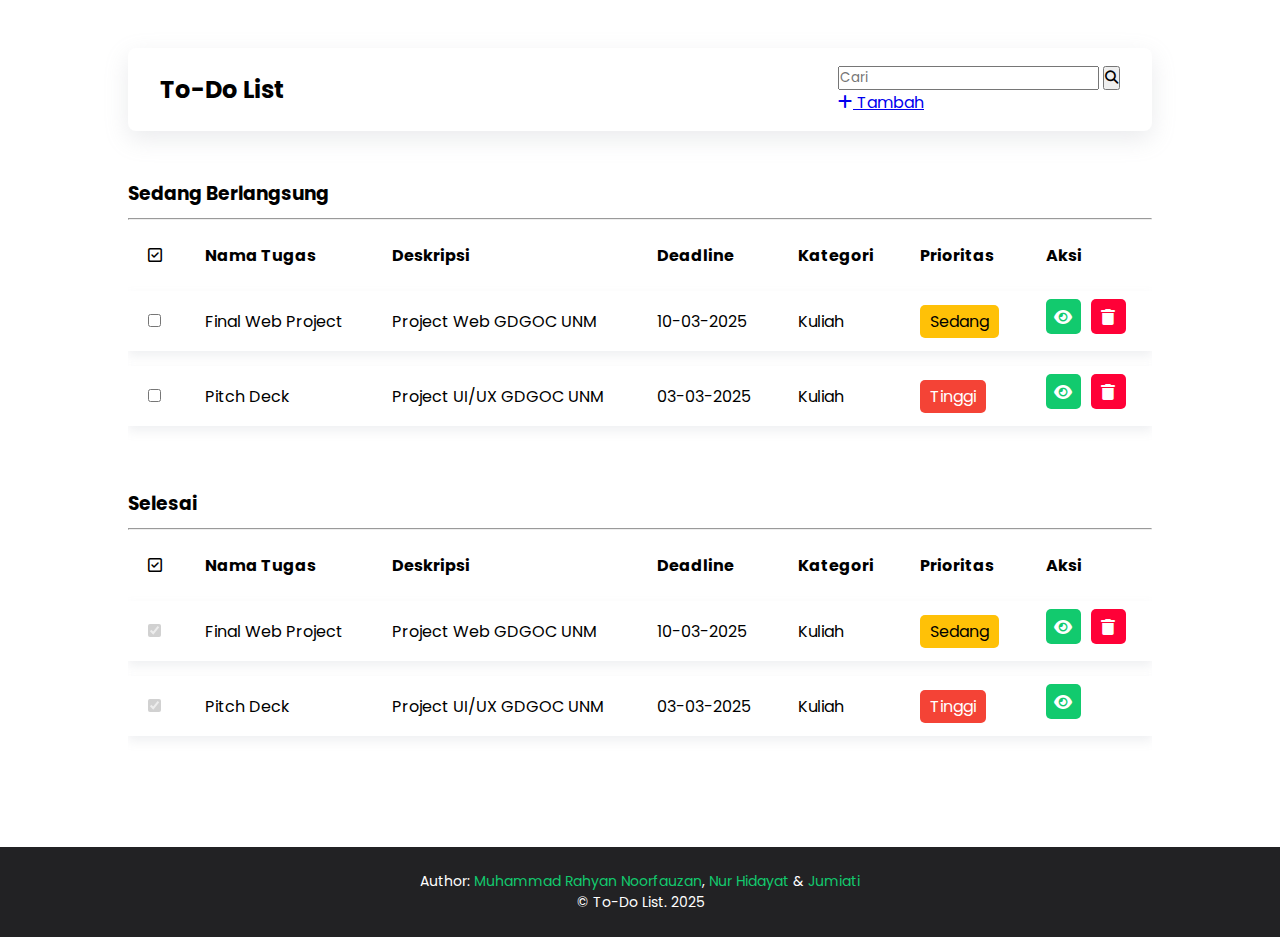
==== index.html @ b45e2239 "First Commit" ====
<!DOCTYPE html>
<html lang="en">
  <head>
    <meta charset="UTF-8" />
    <meta name="viewport" content="width=device-width, initial-scale=1.0" />
    <!-- Main CSS -->
    <link rel="stylesheet" href="assets/css/style.css" />

    <!-- Google Font -->
    <link rel="preconnect" href="https://fonts.googleapis.com" />
    <link rel="preconnect" href="https://fonts.gstatic.com" crossorigin />
    <link
      href="https://fonts.googleapis.com/css2?family=Poppins:ital,wght@0,100;0,200;0,300;0,400;0,500;0,600;0,700;0,800;0,900;1,100;1,200;1,300;1,400;1,500;1,600;1,700;1,800;1,900&display=swap"
      rel="stylesheet"
    />

    <!-- Font Awesome -->
    <link
      rel="stylesheet"
      href="https://cdnjs.cloudflare.com/ajax/libs/font-awesome/6.7.2/css/all.min.css"
      integrity="sha512-Evv84Mr4kqVGRNSgIGL/F/aIDqQb7xQ2vcrdIwxfjThSH8CSR7PBEakCr51Ck+w+/U6swU2Im1vVX0SVk9ABhg=="
      crossorigin="anonymous"
      referrerpolicy="no-referrer"
    />
    <title>To Do List</title>
  </head>
  <body>
    <header>
      <div class="container">
        <h2>To-Do List</h2>
        <div class="menu">
          <div class="search-container">
            <input type="text" class="search-input" placeholder="Cari" />
            <button class="search-button">
              <i class="fas fa-search"></i>
            </button>
          </div>
          <div class="add-task">
            <a href="tambah-tugas.html" class="add-button">
              <i class="fas fa-plus"></i>
              <span>Tambah</span>
            </a>
          </div>
        </div>
      </div>
    </header>

    <!-- Sedang Berlangsung -->
    <section id="berlangsung">
      <div class="container">
        <h3>Sedang Berlangsung</h3>
        <hr />
        <div class="table-container">
          <table>
            <thead>
              <tr>
                <th><i class="fa-regular fa-square-check"></i></th>
                <th>Nama Tugas</th>
                <th>Deskripsi</th>
                <th>Deadline</th>
                <th>Kategori</th>
                <th>Prioritas</th>
                <th>Aksi</th>
              </tr>
            </thead>
            <tbody>
              <tr class="data">
                <td><input type="checkbox" /></td>
                <td>Final Web Project</td>
                <td>Project Web GDGOC UNM</td>
                <td>10-03-2025</td>
                <td>Kuliah</td>
                <td><span class="priority medium">Sedang</span></td>
                <td class="action-buttons">
                  <a href="#" class="btn-view"><i class="fas fa-eye"></i></a>
                  <a href="#" class="btn-delete"
                    ><i class="fas fa-trash"></i
                  ></a>
                </td>
              </tr>
              <tr class="data">
                <td><input type="checkbox" /></td>
                <td>Pitch Deck</td>
                <td>Project UI/UX GDGOC UNM</td>
                <td>03-03-2025</td>
                <td>Kuliah</td>
                <td><span class="priority high">Tinggi</span></td>
                <td class="action-buttons">
                  <a href="#" class="btn-view"><i class="fas fa-eye"></i></a>
                  <a href="#" class="btn-delete"
                    ><i class="fas fa-trash"></i
                  ></a>
                </td>
              </tr>
            </tbody>
          </table>
        </div>
      </div>
    </section>

    <!-- Selesai -->
    <section id="selesai">
      <div class="container">
        <h3>Selesai</h3>
        <hr />
        <div class="table-container">
          <table>
            <thead>
              <tr>
                <th><i class="fa-regular fa-square-check"></i></th>
                <th>Nama Tugas</th>
                <th>Deskripsi</th>
                <th>Deadline</th>
                <th>Kategori</th>
                <th>Prioritas</th>
                <th>Aksi</th>
              </tr>
            </thead>
            <tbody>
              <tr class="data">
                <td><input type="checkbox" checked disabled /></td>
                <td>Final Web Project</td>
                <td>Project Web GDGOC UNM</td>
                <td>10-03-2025</td>
                <td>Kuliah</td>
                <td><span class="priority medium">Sedang</span></td>
                <td class="action-buttons">
                  <a href="#" class="btn-view"><i class="fas fa-eye"></i></a>
                  <a href="#" class="btn-delete"
                    ><i class="fas fa-trash"></i
                  ></a>
                </td>
              </tr>
              <tr class="data">
                <td><input type="checkbox" checked disabled /></td>
                <td>Pitch Deck</td>
                <td>Project UI/UX GDGOC UNM</td>
                <td>03-03-2025</td>
                <td>Kuliah</td>
                <td><span class="priority high">Tinggi</span></td>
                <td class="action-buttons">
                  <a href="#" class="btn-view"><i class="fas fa-eye"></i></a>
                </td>
              </tr>
            </tbody>
          </table>
        </div>
      </div>
    </section>

    <footer>
      <p>
        Author: <span class="author">Muhammad Rahyan Noorfauzan</span>,
        <span class="author">Nur Hidayat</span> &
        <span class="author">Jumiati</span>
      </p>
      <p>© To-Do List. 2025</p>
    </footer>
  </body>
</html>
---- assets/css/style.css ----
/* Color */
:root {
  --footer: #222224;
  --blue: #3396d9;
  --green: #12ca6e;
  --red: #ff0137;
  --rendah: #4caf50;
  --sedang: #ffc107;
  --tinggi: #f44336;
}

* {
  margin: 0;
  padding: 0;
  font-family: "Poppins";
  box-sizing: border-box;
}

header {
  margin: auto;
  width: 80%;
  margin-top: 3rem;
  padding: 1rem 2rem;
  border-radius: 0.5rem;
  box-shadow: rgba(149, 157, 165, 0.2) 0px 8px 24px;
}
header .container {
  display: flex;
  flex-direction: row;
  justify-content: space-between;
  align-items: center;
}
header .container .back {
  text-decoration: none;
  color: black;
  margin-left: 1rem;
}
header .container .back:hover {
  text-decoration: underline;
}

/* Sedang Berlangsung */
section#berlangsung {
  margin: auto;
  width: 80%;
  margin-top: 3rem;
}
section#berlangsung h3 {
  margin-bottom: 10px;
}
section#berlangsung .table-container {
  width: 100%;
  overflow-x: auto;
  -webkit-overflow-scrolling: touch;
  white-space: nowrap;
}
section#berlangsung table {
  width: 100%;
  border-spacing: 0 15px;
  border-collapse: separate;
  min-width: 700px;
}
section#berlangsung table tr.data {
  box-shadow: rgba(149, 157, 165, 0.15) 0px 5px 10px;
  height: 60px;
}
section#berlangsung table tr th,
section#berlangsung table tr td {
  padding: 0.5rem 1.25rem;
  text-align: left;
}
section#berlangsung .priority {
  padding: 5px 10px;
  border-radius: 5px;
}
section#berlangsung .medium {
  background-color: var(--sedang);
  color: #000;
}
section#berlangsung .high {
  background-color: var(--tinggi);
  color: #fff;
}
section#berlangsung .action-buttons {
  display: flex;
  gap: 10px;
  align-items: center;
}
section#berlangsung .action-buttons a {
  display: inline-flex;
  align-items: center;
  justify-content: center;
  padding: 5px 10px;
  text-decoration: none;
  border-radius: 5px;
  width: 35px;
  height: 35px;
}
section#berlangsung .btn-view {
  background-color: var(--green);
  color: white;
}
section#berlangsung .btn-delete {
  background-color: var(--red);
  color: white;
}

/* Selesai */
section#selesai {
  margin: auto;
  width: 80%;
  margin-top: 3rem;
  margin-bottom: 6rem;
}
section#selesai h3 {
  margin-bottom: 10px;
}
section#selesai .table-container {
  width: 100%;
  overflow-x: auto;
  -webkit-overflow-scrolling: touch;
  white-space: nowrap;
}
section#selesai table {
  width: 100%;
  border-spacing: 0 15px;
  border-collapse: separate;
  min-width: 700px;
}
section#selesai table tr.data {
  box-shadow: rgba(149, 157, 165, 0.15) 0px 5px 10px;
  height: 60px;
}
section#selesai table tr th,
section#selesai table tr td {
  padding: 0.5rem 1.25rem;
  text-align: left;
}
section#selesai .priority {
  padding: 5px 10px;
  border-radius: 5px;
}
section#selesai .medium {
  background-color: var(--sedang);
  color: #000;
}
section#selesai .high {
  background-color: var(--tinggi);
  color: #fff;
}
section#selesai .action-buttons {
  display: flex;
  gap: 10px;
  align-items: center;
}
section#selesai .action-buttons a {
  display: inline-flex;
  align-items: center;
  justify-content: center;
  padding: 5px 10px;
  text-decoration: none;
  border-radius: 5px;
  width: 35px;
  height: 35px;
}
section#selesai .btn-view {
  background-color: var(--green);
  color: white;
}
section#selesai .btn-delete {
  background-color: var(--red);
  color: white;
}
footer {
  background-color: var(--footer);
  text-align: center;
  padding: 1.5rem;
  width: 100%;
}
footer p {
  color: white;
  font-size: 14px;
}
footer p .author {
  color: var(--green);
}

@media screen and (max-width: 768px) {
  header {
    width: 90%;
  }
  section#berlangsung .table-container {
    overflow-x: auto;
    white-space: nowrap;
  }
  section#berlangsung table {
    min-width: 700px;
  }
  section#berlangsung tbody tr.data {
    box-shadow: rgba(149, 157, 165, 0.15) 0px 5px 10px;
    margin-bottom: 15px;
    padding: 15px;
    border-radius: 8px;
    background: white;
  }
  section#berlangsung tbody tr.data td {
    padding: 10px 0;
  }
  section#berlangsung tbody tr.data td::before {
    content: attr(data-label);
    font-weight: bold;
    text-transform: capitalize;
    color: #333;
  }
  section#berlangsung .action-buttons {
    flex-wrap: nowrap;
  }
  section#selesai .table-container {
    overflow-x: auto;
    white-space: nowrap;
  }
  section#selesai table {
    min-width: 700px;
  }
  section#selesai tbody tr.data {
    box-shadow: rgba(149, 157, 165, 0.15) 0px 5px 10px;
    margin-bottom: 15px;
    padding: 15px;
    border-radius: 8px;
    background: white;
  }
  section#selesai tbody tr.data td {
    padding: 10px 0;
  }
  section#selesai tbody tr.data td::before {
    content: attr(data-label);
    font-weight: bold;
    text-transform: capitalize;
    color: #333;
  }
  section#selesai .action-buttons {
    flex-wrap: nowrap;
  }
}
@media screen and (max-width: 660px) {
  header .container {
    display: flex;
    flex-direction: column;
  }
  header .container h2 {
    margin-bottom: 10px;
  }
}
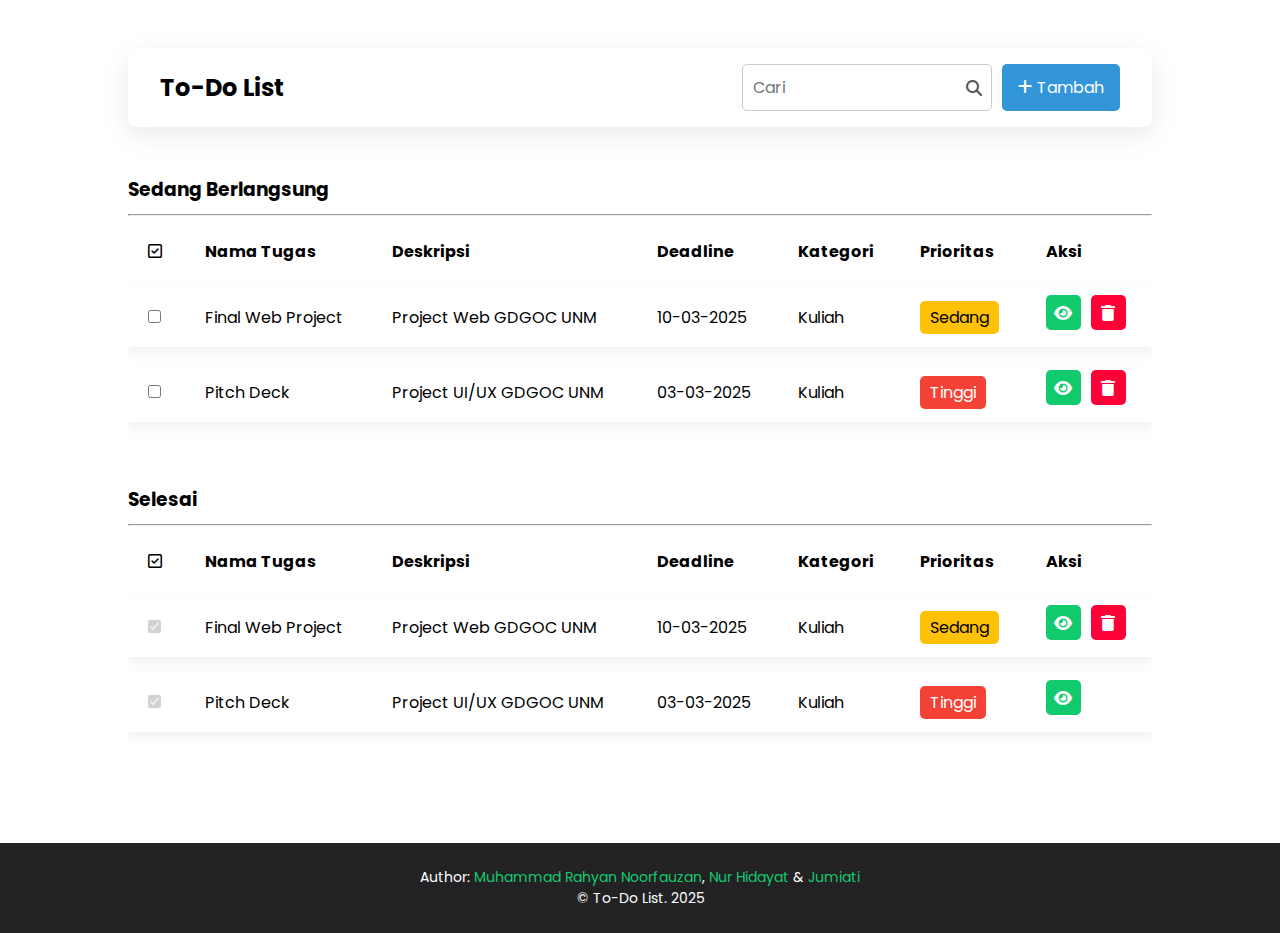
==== commit 63365390: "feat: update style menu index" ====
--- a/index.html
+++ b/index.html
@@ -36,7 +36,7 @@
             </button>
           </div>
           <div class="add-task">
-            <a href="tambah-tugas.html" class="add-button">
+            <a href="tambah-tugas.html">
               <i class="fas fa-plus"></i>
               <span>Tambah</span>
             </a>
--- a/assets/css/style.css
+++ b/assets/css/style.css
@@ -30,13 +30,43 @@
   justify-content: space-between;
   align-items: center;
 }
-header .container .back {
+header .container .menu {
+  display: flex;
+  flex-direction: row;
+  gap: 10px;
+  align-items: center;
+}
+header .container .menu .search-container {
+  position: relative;
+  width: 250px;
+}
+
+header .container .menu .search-input {
+  width: 100%;
+  padding: 10px;
+  padding-right: 40px;
+  border: 1px solid #ccc;
+  border-radius: 5px;
+  font-size: 16px;
+}
+
+header .container .menu .search-button {
+  position: absolute;
+  right: 10px;
+  top: 50%;
+  transform: translateY(-50%);
+  background: none;
+  border: none;
+  cursor: pointer;
+  font-size: 16px;
+  color: #555;
+}
+header .container .menu .add-task a {
+  background-color: var(--blue);
   text-decoration: none;
-  color: black;
-  margin-left: 1rem;
-}
-header .container .back:hover {
-  text-decoration: underline;
+  border-radius: 5px;
+  padding: 0.75rem 1rem;
+  color: white;
 }
 
 /* Sedang Berlangsung */
